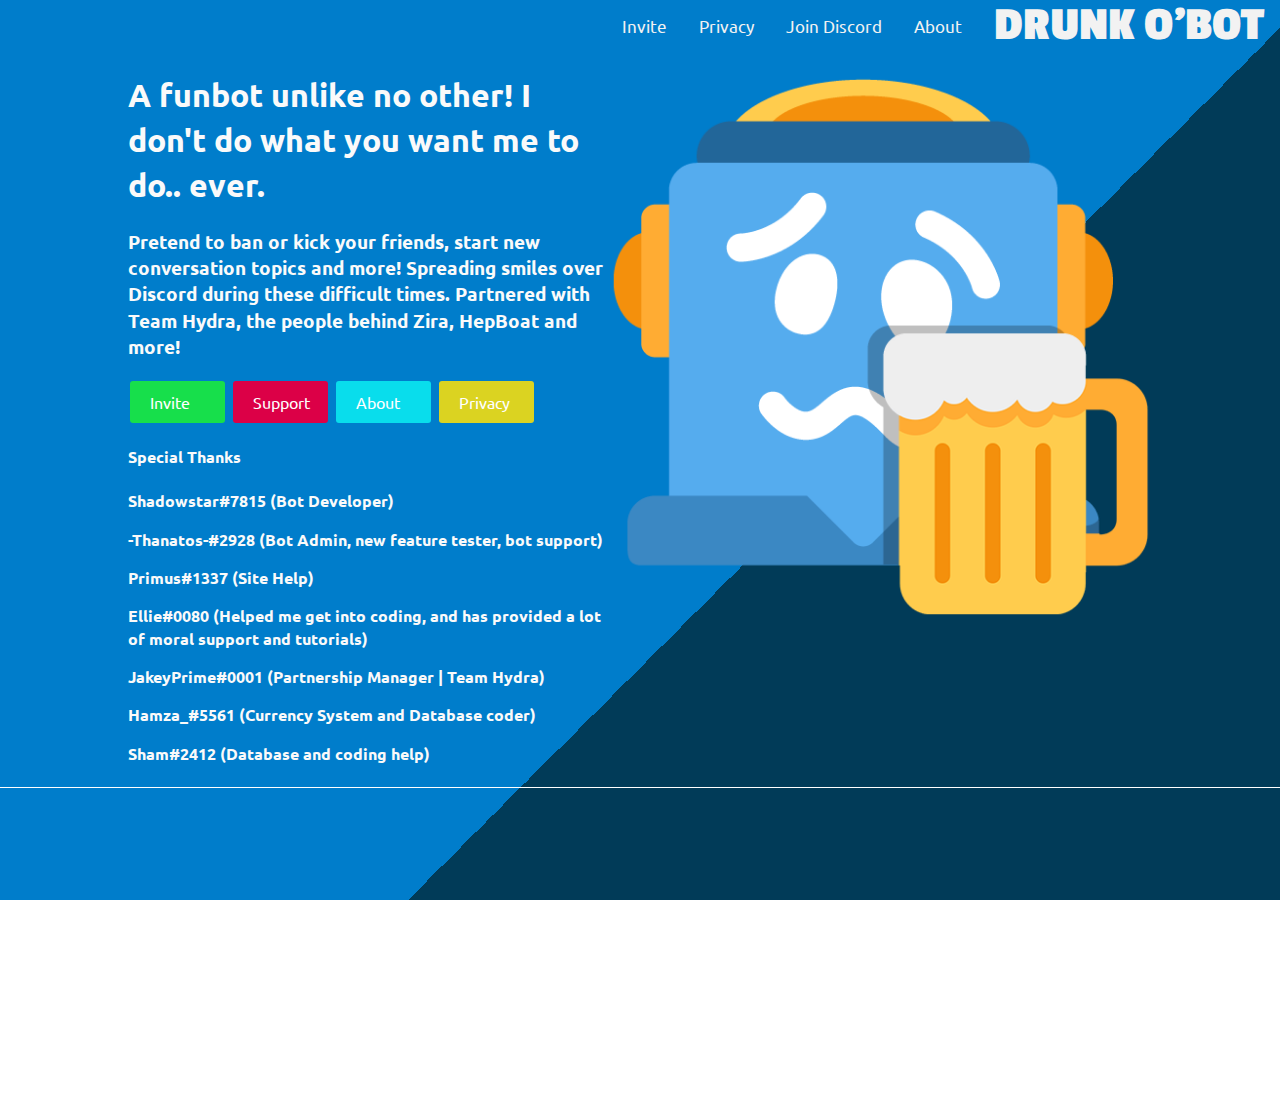
==== index.html @ 7171457c "Update index.html" ====
<!doctype html>
<html class="no-js" lang="">

<head>
    <meta charset="utf-8">
    <meta http-equiv="x-ua-compatible" content="ie=edge">
    <title>Drunk o'Bot | Discord Bot</title>
    <meta name="description" content="A funbot unlike no other! I don't do what you want me to do.. ever."<img src="img/drunk-o-full.png">
    <meta name="viewport" content="width=device-width, initial-scale=1, shrink-to-fit=no">

    <link rel="apple-touch-icon" href="img/drunk-o-full.png">
    <link rel="icon" href="img/favicon.ico">

    <link rel="stylesheet" href="css/main.css">
    <link href="https://fonts.googleapis.com/css?family=Passion+One|Ubuntu" rel="stylesheet">
    <link href="https://stackpath.bootstrapcdn.com/font-awesome/4.7.0/css/font-awesome.min.css" rel="stylesheet" integrity="sha384-wvfXpqpZZVQGK6TAh5PVlGOfQNHSoD2xbE+QkPxCAFlNEevoEH3Sl0sibVcOQVnN" crossorigin="anonymous">
    
    
    <meta name="theme-color" content="#63BAA4">
    <meta name="twitter:card" content="summary_large_image">
    <meta name="twitter:image:src" content="https://www.drunkobot.com/img/drunk-o-full.png">
    <meta property="og:title" content="Drunk o'Bot | Discord Bot"/>
    <meta property="og:site_name" content="Drunk o'Bot"/>
    <meta property="og:url" content="https://www.drunkobot.com"/>
    <meta property="og:description" content="A funbot unlike no other! I don't do what you want me to do.. ever."/>
    <meta property="og:image" content="https://www.drunkobot.com/img/drunk-o-full.png"/>
</head>

<body>
<!--[if lte IE 9]>
<p class="browserupgrade">You are using an <strong>outdated</strong> browser. Please <a href="https://browsehappy.com/">upgrade
    your browser</a> to improve your experience and security.</p>
<![endif]-->

<div class="topnav" id="navbar">
    <a href="#" class="home">Drunk o'Bot</a>
    <a href="about/index.html" class="anim">About</a>
    <a href="support/index.html" class="anim" target="_blank">Join Discord</a>
    <a href="privacy/index.html" class="anim">Privacy</a>
    <a href="invite/index.html" class="anim" target="_blank">Invite</a>
    <a href="javascript:void(0);" class="icon" onclick="toggleNavigation()">
        <i>≡</i>
    </a>
</div>
<div id="content">
    <div class="floating">
        <img width="548.55px" src="img/drunk-o-full.png">
    </div>
    <h1>A funbot unlike no other! I don't do what you want me to do.. ever.</h1>
	
    <h3>Pretend to ban or kick your friends, start new conversation topics and more! Spreading smiles over Discord during these difficult times. Partnered with Team Hydra, the people behind Zira, HepBoat and more!</h3>
        <a class="button button-green" href="invite/index.html" target="_blank">   Invite </a>
        <a class="button button-red" href="support/index.html" target="_blank">  Support</a>
        <a class="button button-blue" href="about/index.html">    About</a>
        <a class="button button-yellow" href="privacy/index.html">  Privacy</a>
	<h4>Special Thanks<h4>          
          <p>Shadowstar#7815 (Bot Developer)</p>
          <p>-Thanatos-#2928 (Bot Admin, new feature tester, bot support)</p>
          <p>Primus#1337 (Site Help)</p>
	  <p>Ellie#0080 (Helped me get into coding, and has provided a lot of moral support and tutorials)</p>
	  <p>JakeyPrime#0001 (Partnership Manager | Team Hydra)</p>
	  <p>Hamza_#5561 (Currency System and Database coder)</p>
	  <p>Sham#2412 (Database and coding help)</p>
    </div>
    <hr>
<center><iframe width="560" height="315" src="https://www.youtube.com/embed/XGQfbBYz1pg" title="YouTube video player" frameborder="0" allow="accelerometer; autoplay; clipboard-write; encrypted-media; gyroscope; picture-in-picture" allowfullscreen></iframe></center>
</div>
<script src="js/main.js"></script>
<script src="https://mc7hlk9gl20c.statuspage.io/embed/script.js"></script>
</body>
</html>
---- css/main.css ----
/*
 * What follows is the result of much research on cross-browser styling.
 * Credit left inline and big thanks to Nicolas Gallagher, Jonathan Neal,
 * Kroc Camen, and the H5BP dev community and team. 
 */

/* ==========================================================================
   Base styles: opinionated defaults
   ========================================================================== */

html {
    color: #222;
    font-size: 1em;
    line-height: 1.4;
}

/*
 * Remove text-shadow in selection highlight:
 * https://twitter.com/miketaylr/status/12228805301
 *
 * Vendor-prefixed and regular ::selection selectors cannot be combined:
 * https://stackoverflow.com/a/16982510/7133471
 *
 * Customize the background color to match your design.
 */

::selection {
    background: #b3d4fc;
    text-shadow: none;
}

/*
 * A better looking default horizontal rule
 */

hr {
    display: block;
    height: 1px;
    border: 0;
    border-top: 1px solid #ccc;
    margin: 1em 0;
    padding: 0;
}

/*
 * Remove the gap between audio, canvas, iframes,
 * images, videos and the bottom of their containers:
 * https://github.com/h5bp/html5-boilerplate/issues/440
 */

audio,
canvas,
iframe,
img,
svg,
video {
    vertical-align: middle;
}

/*
 * Remove default fieldset styles.
 */

fieldset {
    border: 0;
    margin: 0;
    padding: 0;
}

/*
 * Allow only vertical resizing of textareas.
 */

textarea {
    resize: vertical;
}

/* ==========================================================================
   Browser Upgrade Prompt
   ========================================================================== */

.browserupgrade {
    margin: 0.2em 0;
    background: #ccc;
    color: #000;
    padding: 0.2em 0;
}

/* ==========================================================================
   Author's custom styles
   ========================================================================== */

body {
    background: #007dcb; /* Old browsers */
    background: -moz-linear-gradient(-45deg, #007dcb 0%, #007dcb 60%, #013b58 60%, #013b58 100%); /* FF3.6-15 */
    background: -webkit-linear-gradient(-45deg, #007dcb 0%, #007dcb 60%, #013b58 60%, #013b58 100%); /* Chrome10-25,Safari5.1-6 */
    background: linear-gradient(135deg, #007dcb 0%, #007dcb 60%, #013b58 60%, #013b58 100%); /* W3C, IE10+, FF16+, Chrome26+, Opera12+, Safari7+ */
    filter: progid:DXImageTransform.Microsoft.gradient(startColorstr='#007dcb', endColorstr='#013b58', GradientType=1); /* IE6-9 fallback on horizontal gradient */
    background-size: cover;
    background-attachment: fixed;
    background-position: center;
    background-repeat: no-repeat;
    color: #fafafa;
    margin: auto;
    font-family: 'Ubuntu', sans-serif;
}

@media only screen and (min-width: 1024px) {
    #content {
        width: 1024px;
        margin: auto;
    }
}

@media only screen and (max-width: 1024px) {
    #content {
        margin: auto;
    }
}

.icon i {
    font-size: inherit;
}

.topnav {
    overflow: hidden;
}

.topnav a {
    float: right;
    display: block;
    color: #f2f2f2;
    text-align: center;
    padding: 14px 16px;
    text-decoration: none;
    position: relative;
    font-size: 17px;
}

.topnav .anim:before {
    content: "";
    position: absolute;
    width: 100%;
    height: 2px;
    bottom: 0;
    left: 0;
    background-color: #fafafa;
    visibility: hidden;
    -webkit-transform: scaleX(0);
    transform: scaleX(0);
    -webkit-transition: all 0.15s ease-in-out 0s;
    transition: all 0.15s ease-in-out 0s;
}

.topnav .anim:hover:before {
    visibility: visible;
    -webkit-transform: scaleX(1);
    transform: scaleX(1);
    width: 100%;
}

.home {
    color: white;
    font-weight: bold;
    font-size: 48px !important;
    line-height: 23px;
    font-family: 'Passion One', cursive;
    text-transform: uppercase;
    transition: ease-in-out 0.15s;
}

.home:hover {
    color: #63BAA4;
}

.topnav .icon {
    display: none;
    font-size: 32px;
    line-height: 23px;
}

.button {
    background-color: #c8c23a;
    color: white;
    padding: 10px 20px 10px 20px;
    text-decoration: none;
    margin: 2px;
    display: inline-block;
    font-size: 16px;
    border-radius: 3px;
    transition: ease-in-out 0.15s;
    width: 55px;
}

hr {
    border-color: white;
}

.button-red {
    background-color: #dc0047;
}

.button-yellow {
    background-color: #dbd321;
}

.button-blue {
    background-color: #09ddec;
}

.button-green {
    background-color: #17df4b;
}

.button-blurple {
    background-color: #7289DA;
}

.button:hover {
    filter: brightness(120%);
}

.floating {
    float: right;
    animation: float 4s ease-in-out infinite;
}

.floating img {
    width: 548.55px;
}

@media screen and (max-width: 621px) {
    .floating {
        display: none;
    }
}

@media screen and (max-width: 740px) {
    .button {
        width: 100px;
    }
}

@media screen and (max-width: 620px) {
    .button {
        width: 200px;
    }
}

@media screen and (max-width: 510px) {
    .button {
        width: 300px;
    }
}

@media screen and (max-width: 370px) {
    .button {
        width: 260px;
    }
}

@media screen and (max-width: 300px) {
    .button {
        width: 200px;
    }
}

@keyframes float {
    0% {
        transform: translatey(0px);
    }
    50% {
        transform: translatey(-10px);
    }
    100% {
        transform: translatey(0px);
    }
}

@media screen and (max-width: 600px) {
    .topnav a:not(:first-child) {
        display: none;
    }

    .topnav a.icon {
        float: left;
        display: block;
    }

    .home {
        transition: none
    }
}

@media screen and (max-width: 600px) {
    .topnav.responsive {
        position: relative;
    }

    .topnav.responsive .icon {
        position: absolute;
        left: 0;
        top: 0;
        font-size: 32px;
        line-height: 23px;
    }

    .topnav.responsive a {
        float: none;
        display: block;
        text-align: right;
        background-color: #013b58;
    }
}

.overlay {
    position: absolute;
    top: 0;
    bottom: 0;
    left: 0;
    right: 0;
    background: rgba(0, 0, 0, 0.7);
    transition: opacity 500ms;
    visibility: hidden;
    opacity: 0;
}

.overlay:target {
    visibility: visible;
    opacity: 1;
}

.popup {
    margin: 70px auto;
    padding: 10px;
    background: #2c2f33;
    border-radius: 5px;
    max-width: 540px;
    position: relative;
    transition: all 0.15s ease-in-out;
}

.popup h2 {
    margin-top: 0;
    color: #ffffff;
    font-family: Tahoma, Arial, sans-serif;
}

.popup .close {
    position: absolute;
    top: 1px;
    right: 10px;
    transition: all 200ms;
    font-size: 30px;
    font-weight: bold;
    text-decoration: none;
    color: #99aab5;
}

.popup .close:hover {
    color: #dc0047;
}

.popup .content {
    overflow: auto;
    color: #ffffff;
}

@media screen and (max-width: 575px) {
    #vote .popup {
        width: 250px;
    }
    #donate .popup {
        width: 75vw;
    }
}

.cards {
    display: grid;
    grid-template-columns: repeat(auto-fill, 260px);
    grid-gap: 19px;
}

.card {
    background-color: #999999;
    border-radius: 4px;
    width: 240px;
    text-align: center;
    padding: 10px;
}

.article-img {
    width: 200px;
    padding-top: 10px;
}

.article-btn {
    width: 180px;
}

.feature-table {
    border-spacing: 0;
    width: 100%;
    border: 1px solid #999999;
}

.feature-table th {
    text-align: center;
    padding: 8px;
}
.feature-table td {
    text-align: center;
    padding: 8px;
}

.feature-table th:first-child {
    text-align: left;
}
.feature-table td:first-child {
    text-align: left;
}

.feature-table tr:nth-child(even) {
    background-color: #999999
}

.fa-check {
    color: #0d832c;
}

.fa-remove {
    color: #dc0047;
}

form input {
	display: inline-block;
}


/* ==========================================================================
   Helper classes
   ========================================================================== */

/*
 * Hide visually and from screen readers
 */

.hidden {
    display: none !important;
}

/*
 * Hide only visually, but have it available for screen readers:
 * https://snook.ca/archives/html_and_css/hiding-content-for-accessibility
 *
 * 1. For long content, line feeds are not interpreted as spaces and small width
 *    causes content to wrap 1 word per line:
 *    https://medium.com/@jessebeach/beware-smushed-off-screen-accessible-text-5952a4c2cbfe
 */

.visuallyhidden {
    border: 0;
    clip: rect(0 0 0 0);
    height: 1px;
    margin: -1px;
    overflow: hidden;
    padding: 0;
    position: absolute;
    width: 1px;
    white-space: nowrap; /* 1 */
}

/*
 * Extends the .visuallyhidden class to allow the element
 * to be focusable when navigated to via the keyboard:
 * https://www.drupal.org/node/897638
 */

.visuallyhidden.focusable:active,
.visuallyhidden.focusable:focus {
    clip: auto;
    height: auto;
    margin: 0;
    overflow: visible;
    position: static;
    width: auto;
    white-space: inherit;
}

/*
 * Hide visually and from screen readers, but maintain layout
 */

.invisible {
    visibility: hidden;
}

/*
 * Clearfix: contain floats
 *
 * For modern browsers
 * 1. The space content is one way to avoid an Opera bug when the
 *    `contenteditable` attribute is included anywhere else in the document.
 *    Otherwise it causes space to appear at the top and bottom of elements
 *    that receive the `clearfix` class.
 * 2. The use of `table` rather than `block` is only necessary if using
 *    `:before` to contain the top-margins of child elements.
 */

.clearfix:before,
.clearfix:after {
    content: " "; /* 1 */
    display: table; /* 2 */
}

.clearfix:after {
    clear: both;
}

/* ==========================================================================
   EXAMPLE Media Queries for Responsive Design.
   These examples override the primary ('mobile first') styles.
   Modify as content requires.
   ========================================================================== */

@media only screen and (min-width: 35em) {
    /* Style adjustments for viewports that meet the condition */
}

@media print,
(min-resolution: 1.25dppx),
(min-resolution: 120dpi) {
    /* Style adjustments for high resolution devices */
}

/* ==========================================================================
   Print styles.
   Inlined to avoid the additional HTTP request:
   https://www.phpied.com/delay-loading-your-print-css/
   ========================================================================== */

@media print {
    *,
    *:before,
    *:after {
        background: transparent !important;
        color: #000 !important; /* Black prints faster */
        box-shadow: none !important;
        text-shadow: none !important;
    }

    a,
    a:visited {
        text-decoration: underline;
    }

    a[href]:after {
        content: " (" attr(href) ")";
    }

    abbr[title]:after {
        content: " (" attr(title) ")";
    }

    /*
     * Don't show links that are fragment identifiers,
     * or use the `javascript:` pseudo protocol
     */
    a[href^="#"]:after,
    a[href^="javascript:"]:after {
        content: "";
    }

    pre {
        white-space: pre-wrap !important;
    }

    pre,
    blockquote {
        border: 1px solid #999;
        page-break-inside: avoid;
    }

    /*
     * Printing Tables:
     * http://css-discuss.incutio.com/wiki/Printing_Tables
     */
    thead {
        display: table-header-group;
    }

    tr,
    img {
        page-break-inside: avoid;
    }

    p,
    h2,
    h3 {
        orphans: 3;
        widows: 3;
    }

    h2,
    h3 {
        page-break-after: avoid;
    }
}
.footer-dark {
  padding:50px 0;
  color:#ffffff;
  background-color:#406da2;
}

.footer-dark h3 {
  margin-top:0;
  margin-bottom:12px;
  font-weight:bold;
  font-size:16px;
}

.footer-dark ul {
  padding:0;
  list-style:none;
  line-height:1.6;
  font-size:14px;
  margin-bottom:0;
}

.footer-dark ul a {
  color:inherit;
  text-decoration:none;
  opacity:0.6;
}

.footer-dark ul a:hover {
  opacity:0.8;
}

@media (max-width:767px) {
  .footer-dark .item:not(.social) {
    text-align:center;
    padding-bottom:20px;
  }
}

.footer-dark .item.text {
  margin-bottom:36px;
  text-align:center;
}

@media (max-width:767px) {
  .footer-dark .item.text {
    margin-bottom:0;
  }
}

.footer-dark .item.text p {
  opacity:0.6;
  margin-bottom:0;
  text-align:center;
}

.footer-dark .item.social {
  text-align:center;
}

@media (max-width:991px) {
  .footer-dark .item.social {
    text-align:center;
    margin-top:20px;
  }
}

.footer-dark .item.social > a {
  font-size:20px;
  width:36px;
  height:36px;
  line-height:36px;
  display:inline-block;
  text-align:center;
  border-radius:50%;
  box-shadow:0 0 0 1px rgba(255,255,255,0.4);
  margin:0 8px;
  color:#fff;
  opacity:0.75;
}

.footer-dark .item.social > a:hover {
  opacity:0.9;
}

.footer-dark .copyright {
  text-align:center;
  padding-top:24px;
  opacity:0.3;
  font-size:13px;
  margin-bottom:0;
}

https://epicbootstrap.com/snippets/footer-dark
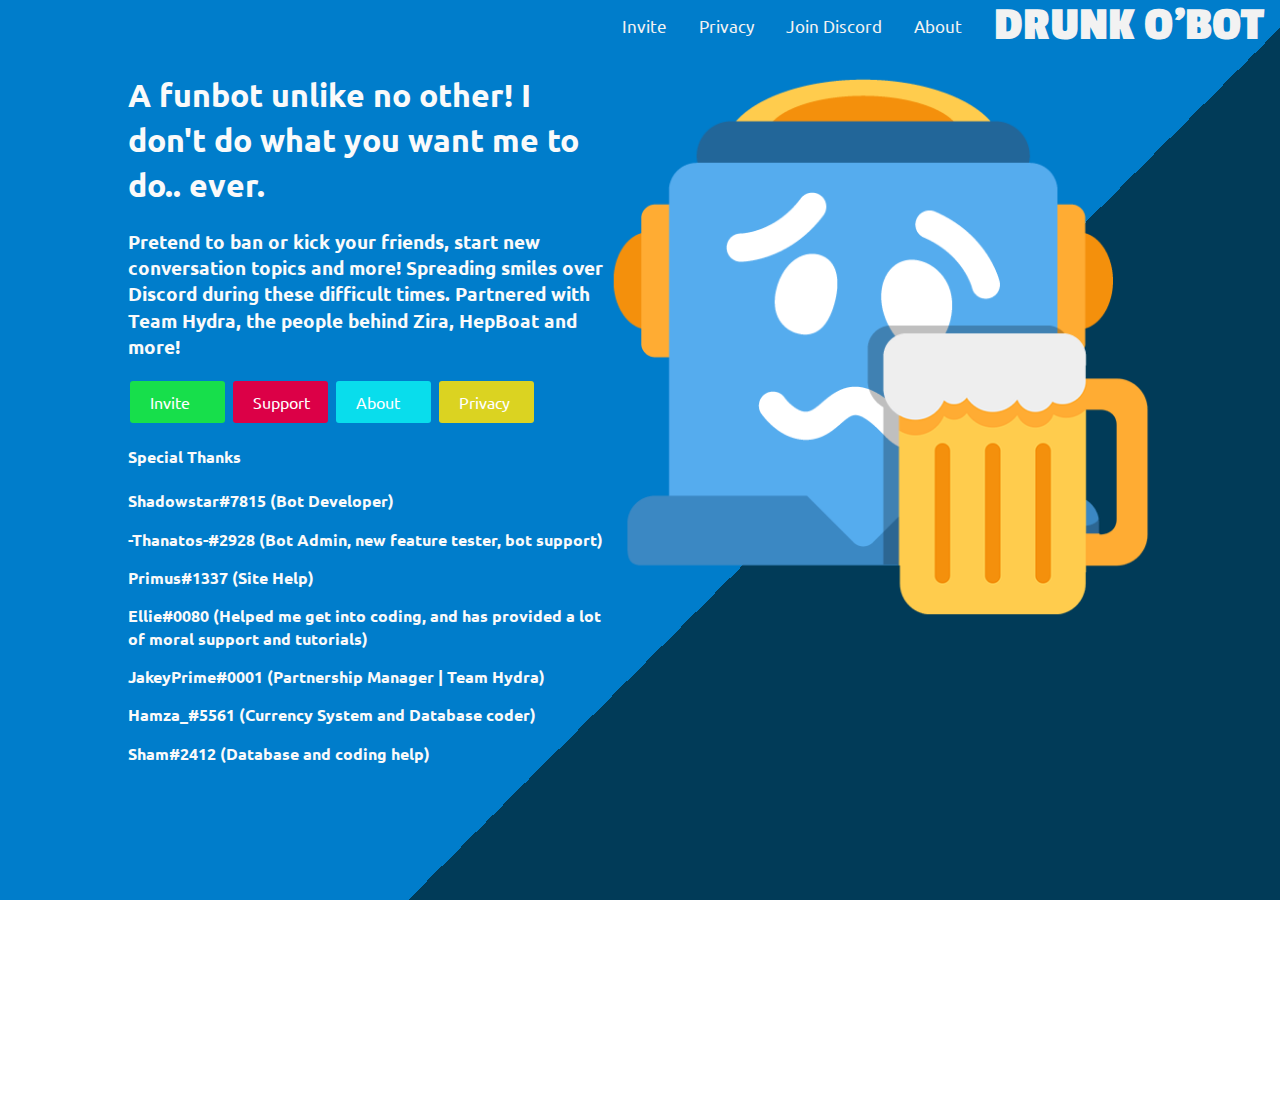
==== commit 2badc1a9: "Update index.html" ====
--- a/index.html
+++ b/index.html
@@ -62,7 +62,6 @@
 	  <p>Hamza_#5561 (Currency System and Database coder)</p>
 	  <p>Sham#2412 (Database and coding help)</p>
     </div>
-    <hr>
 <center><iframe width="560" height="315" src="https://www.youtube.com/embed/XGQfbBYz1pg" title="YouTube video player" frameborder="0" allow="accelerometer; autoplay; clipboard-write; encrypted-media; gyroscope; picture-in-picture" allowfullscreen></iframe></center>
 </div>
 <script src="js/main.js"></script>
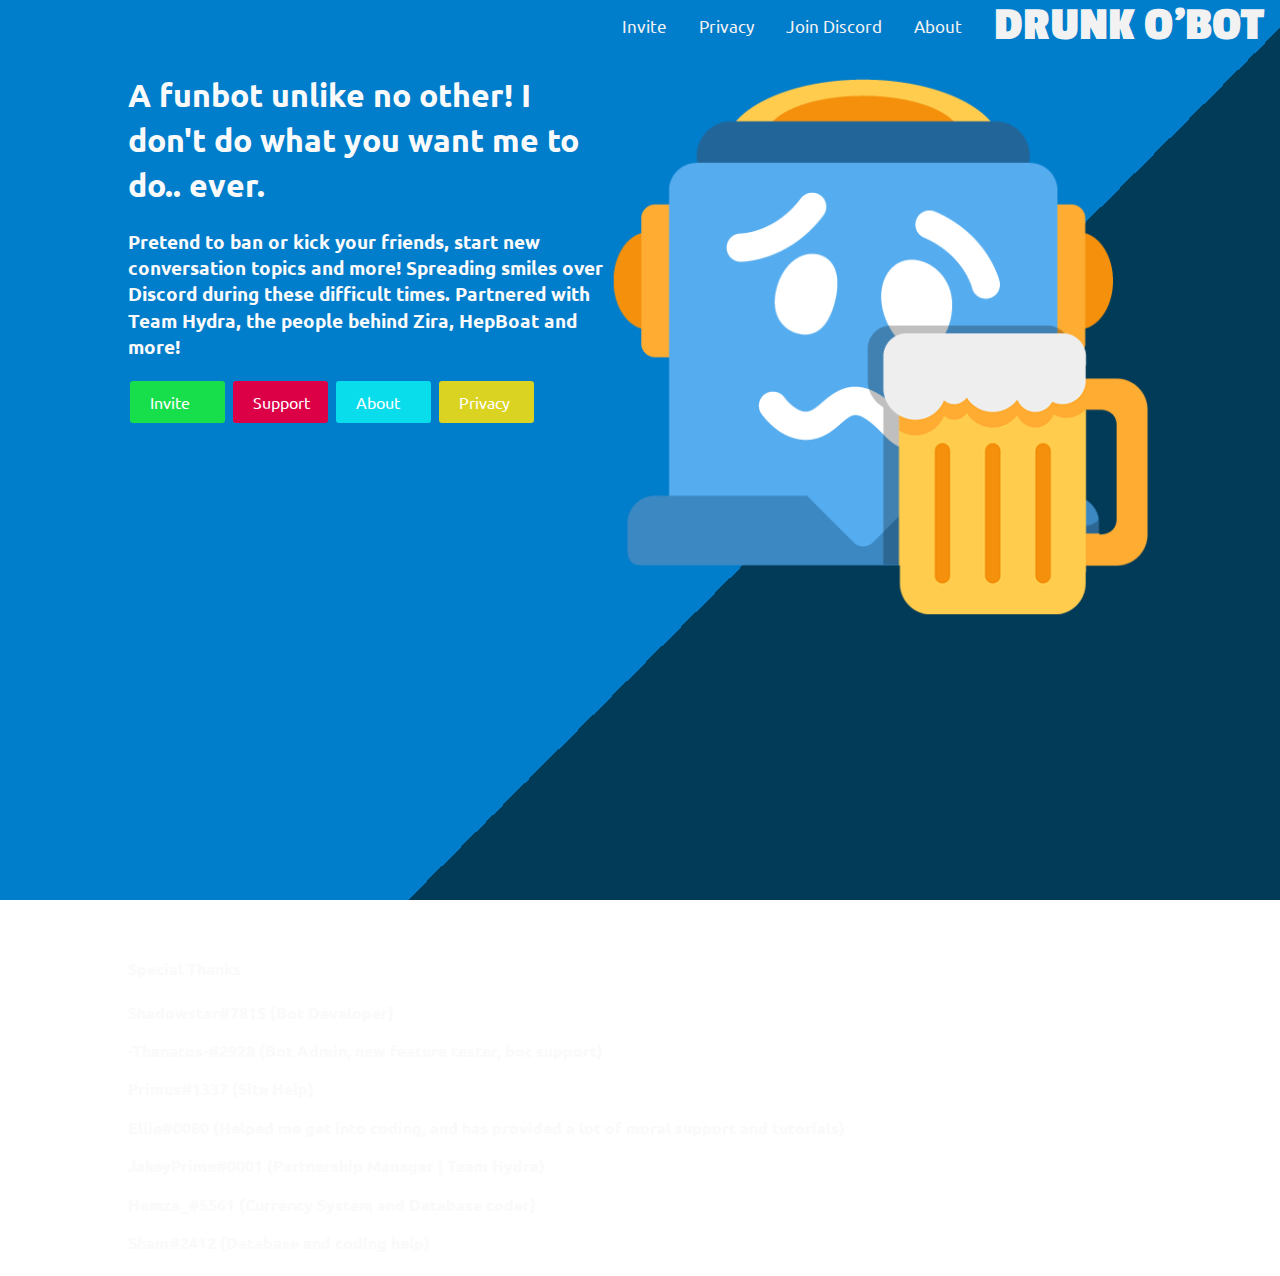
==== commit e4957d6a: "Update index.html" ====
--- a/index.html
+++ b/index.html
@@ -53,6 +53,7 @@
         <a class="button button-red" href="support/index.html" target="_blank">  Support</a>
         <a class="button button-blue" href="about/index.html">    About</a>
         <a class="button button-yellow" href="privacy/index.html">  Privacy</a>
+<center><iframe width="560" height="315" src="https://www.youtube.com/embed/XGQfbBYz1pg" title="YouTube video player" frameborder="0" allow="accelerometer; autoplay; clipboard-write; encrypted-media; gyroscope; picture-in-picture" allowfullscreen></iframe></center>
 	<h4>Special Thanks<h4>          
           <p>Shadowstar#7815 (Bot Developer)</p>
           <p>-Thanatos-#2928 (Bot Admin, new feature tester, bot support)</p>
@@ -62,7 +63,6 @@
 	  <p>Hamza_#5561 (Currency System and Database coder)</p>
 	  <p>Sham#2412 (Database and coding help)</p>
     </div>
-<center><iframe width="560" height="315" src="https://www.youtube.com/embed/XGQfbBYz1pg" title="YouTube video player" frameborder="0" allow="accelerometer; autoplay; clipboard-write; encrypted-media; gyroscope; picture-in-picture" allowfullscreen></iframe></center>
 </div>
 <script src="js/main.js"></script>
 <script src="https://mc7hlk9gl20c.statuspage.io/embed/script.js"></script>
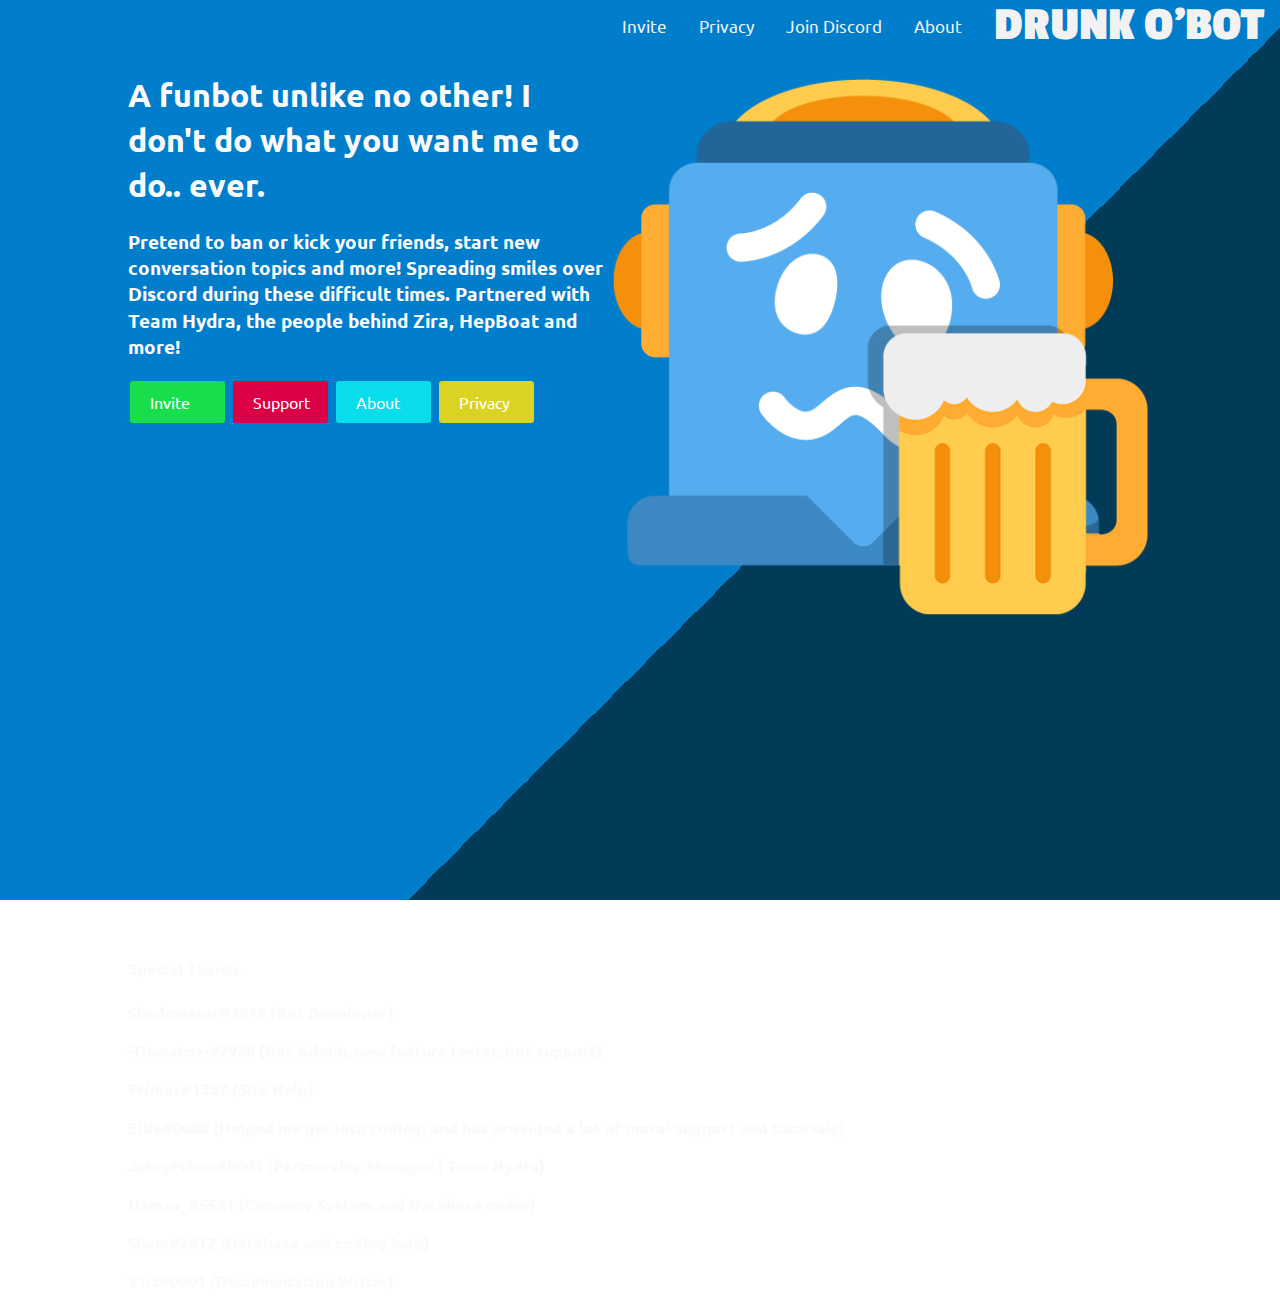
==== commit 2cf06355: "Update index.html" ====
--- a/index.html
+++ b/index.html
@@ -62,6 +62,7 @@
 	  <p>JakeyPrime#0001 (Partnership Manager | Team Hydra)</p>
 	  <p>Hamza_#5561 (Currency System and Database coder)</p>
 	  <p>Sham#2412 (Database and coding help)</p>
+	  <p>Virt#0001 (Documentation Writer)</p>
     </div>
 </div>
 <script src="js/main.js"></script>
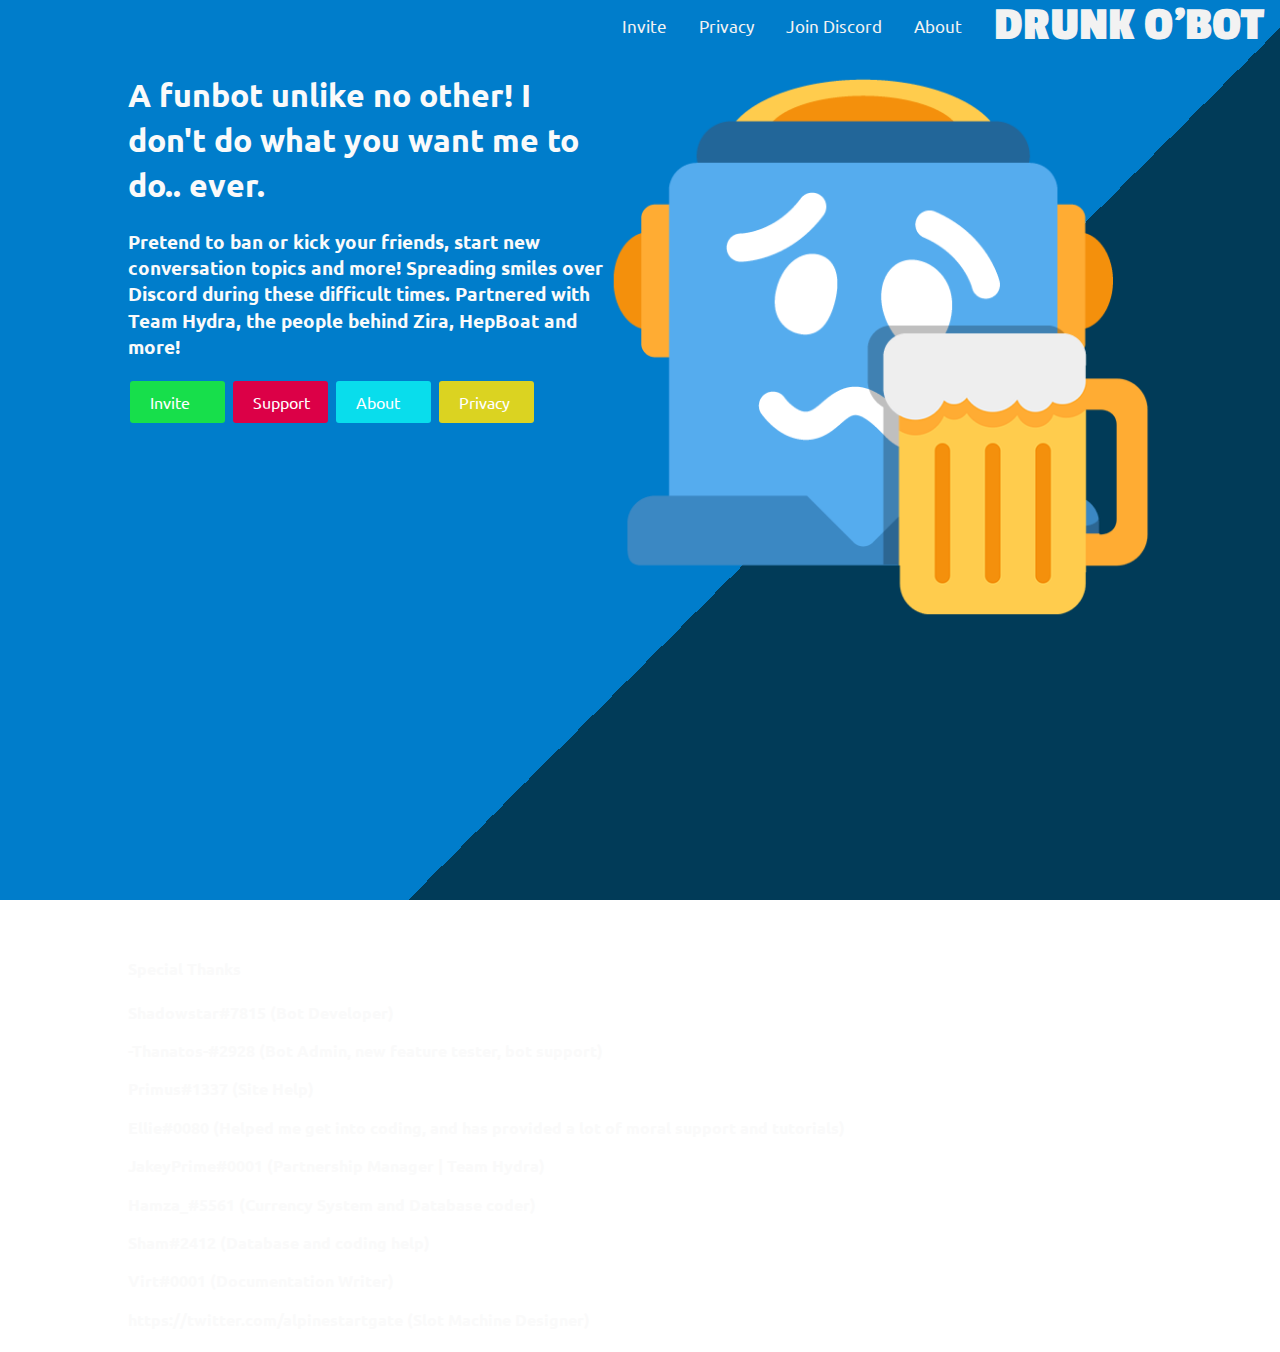
==== commit 1177c555: "Update index.html" ====
--- a/index.html
+++ b/index.html
@@ -63,6 +63,7 @@
 	  <p>Hamza_#5561 (Currency System and Database coder)</p>
 	  <p>Sham#2412 (Database and coding help)</p>
 	  <p>Virt#0001 (Documentation Writer)</p>
+	  <p>https://twitter.com/alpinestartgate (Slot Machine Designer)</p>
     </div>
 </div>
 <script src="js/main.js"></script>
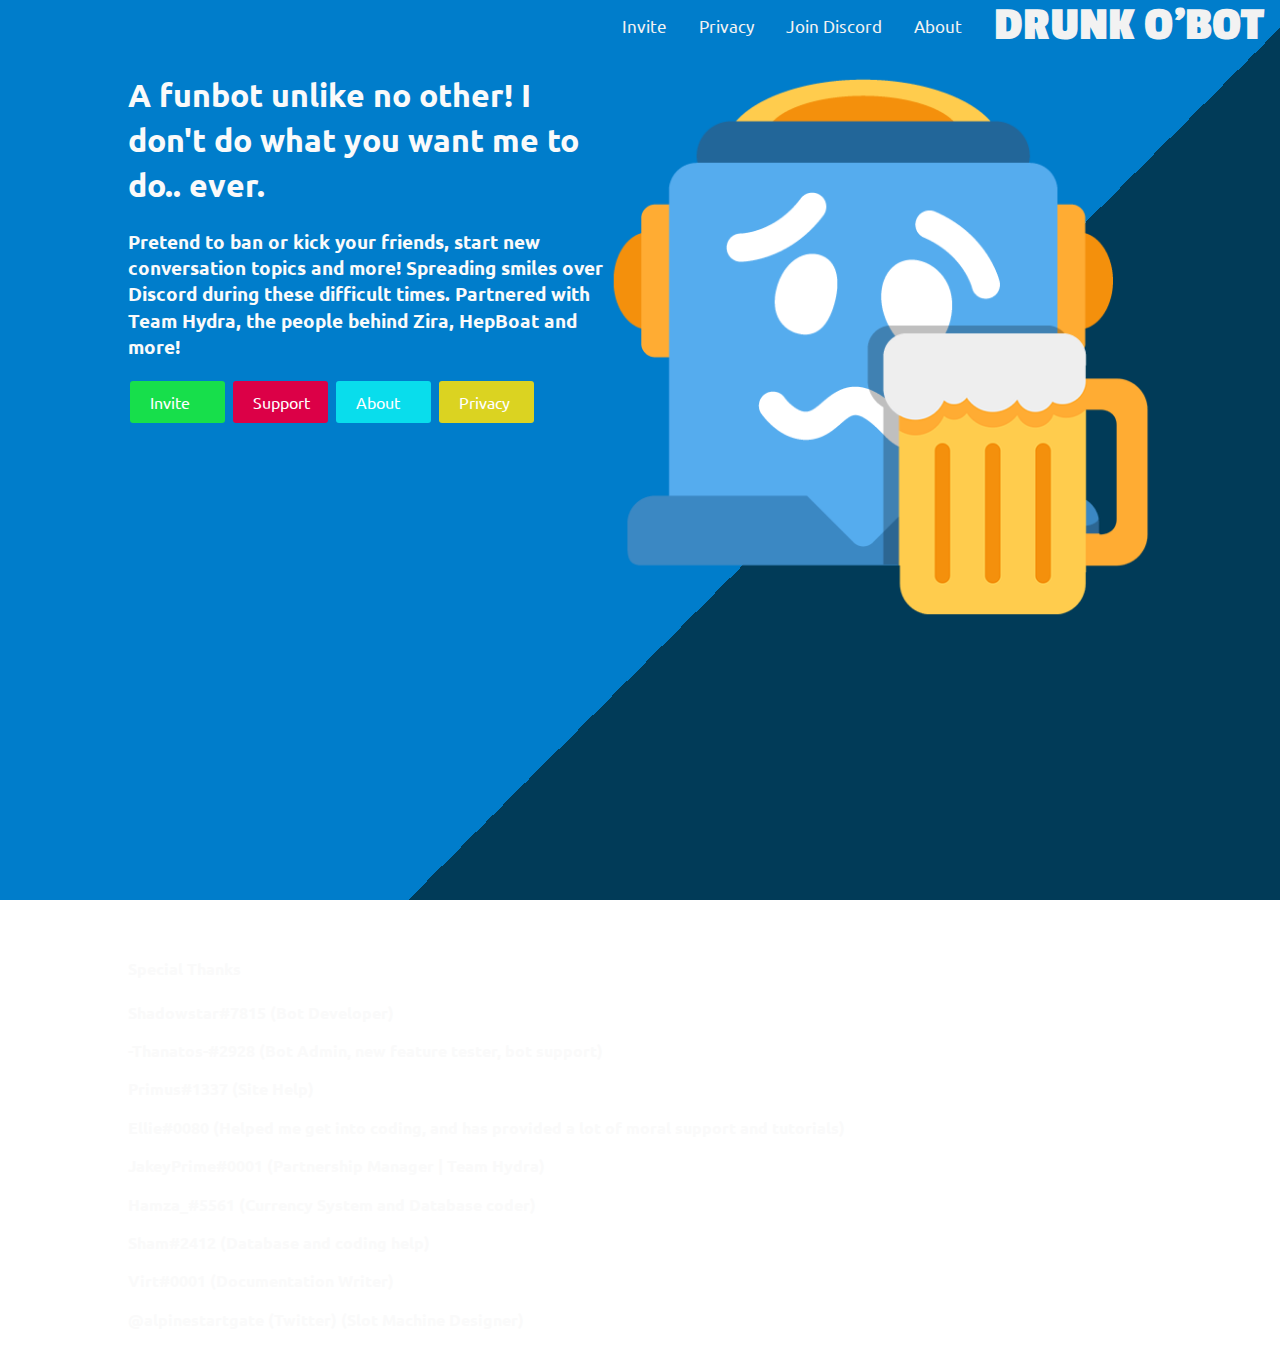
==== commit 1166b1ad: "Update index.html" ====
--- a/index.html
+++ b/index.html
@@ -63,7 +63,7 @@
 	  <p>Hamza_#5561 (Currency System and Database coder)</p>
 	  <p>Sham#2412 (Database and coding help)</p>
 	  <p>Virt#0001 (Documentation Writer)</p>
-	  <p>https://twitter.com/alpinestartgate (Slot Machine Designer)</p>
+	  <p>@alpinestartgate (Twitter) (Slot Machine Designer)</p>
     </div>
 </div>
 <script src="js/main.js"></script>
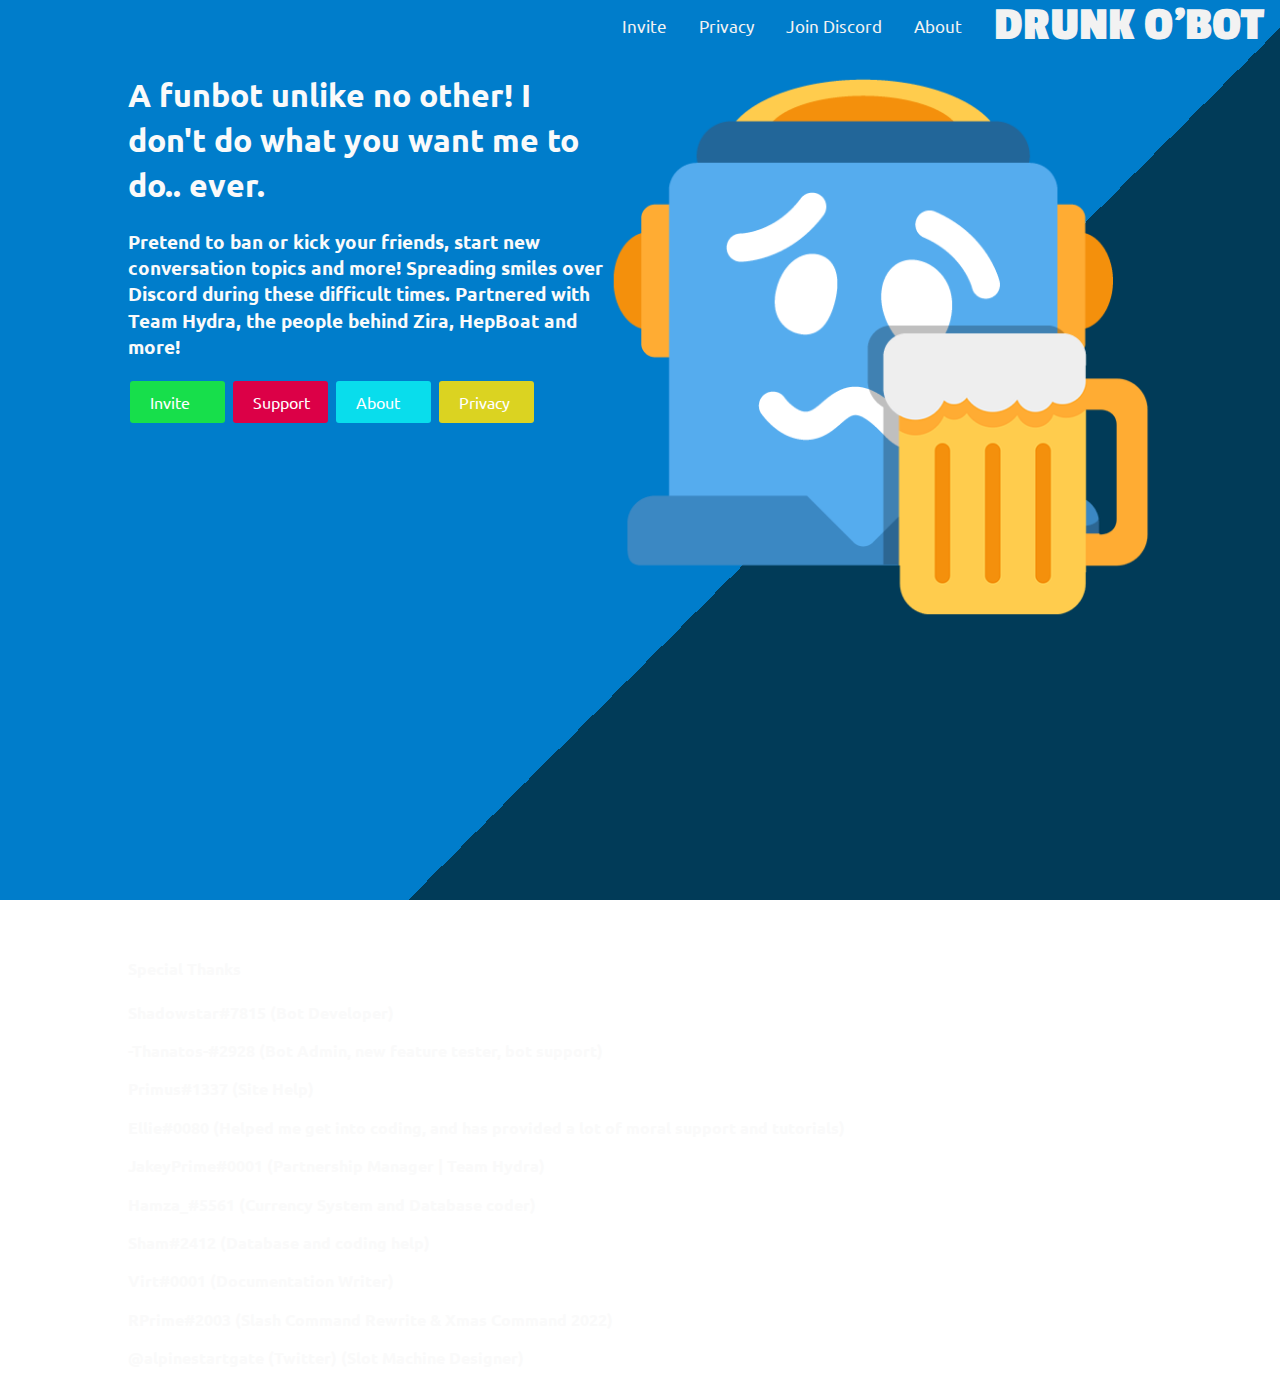
==== commit 9ea28dcf: "Update index.html" ====
--- a/index.html
+++ b/index.html
@@ -63,6 +63,7 @@
 	  <p>Hamza_#5561 (Currency System and Database coder)</p>
 	  <p>Sham#2412 (Database and coding help)</p>
 	  <p>Virt#0001 (Documentation Writer)</p>
+	  <p>RPrime#2003 (Slash Command Rewrite & Xmas Command 2022)</p>
 	  <p>@alpinestartgate (Twitter) (Slot Machine Designer)</p>
     </div>
 </div>
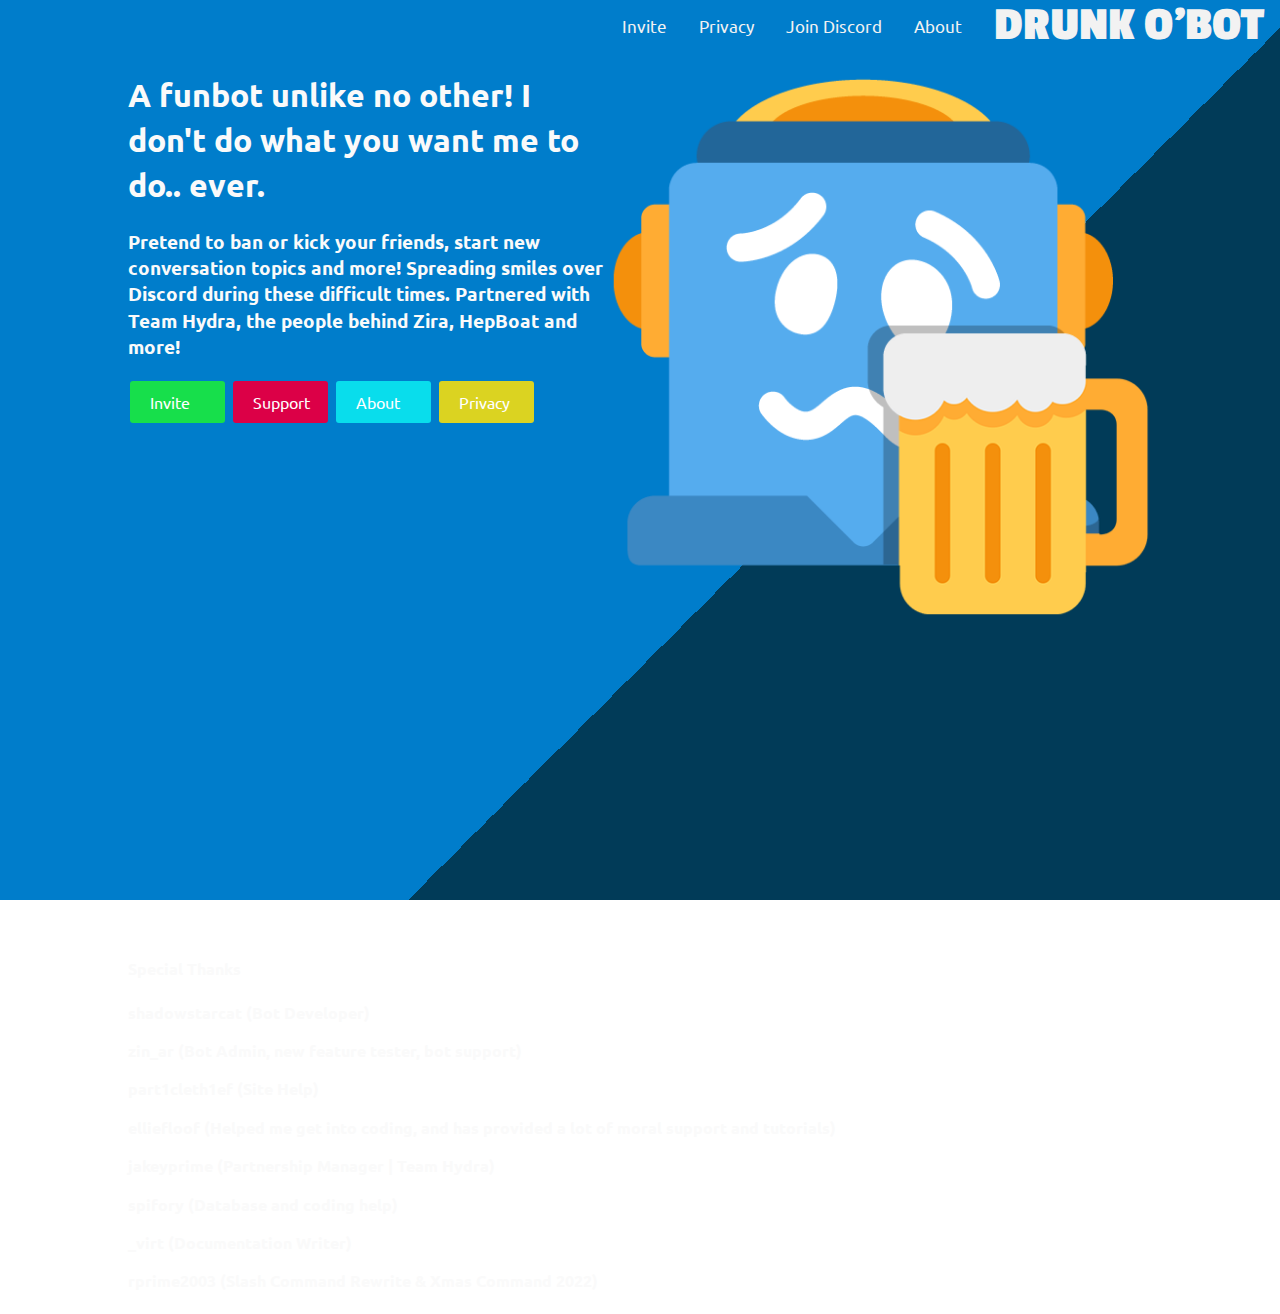
==== commit 9abfef47: "Update index.html" ====
--- a/index.html
+++ b/index.html
@@ -55,16 +55,14 @@
         <a class="button button-yellow" href="privacy/index.html">  Privacy</a>
 <center><iframe width="560" height="315" src="https://www.youtube.com/embed/XGQfbBYz1pg" title="YouTube video player" frameborder="0" allow="accelerometer; autoplay; clipboard-write; encrypted-media; gyroscope; picture-in-picture" allowfullscreen></iframe></center>
 	<h4>Special Thanks<h4>          
-          <p>Shadowstar#7815 (Bot Developer)</p>
-          <p>-Thanatos-#2928 (Bot Admin, new feature tester, bot support)</p>
-          <p>Primus#1337 (Site Help)</p>
-	  <p>Ellie#0080 (Helped me get into coding, and has provided a lot of moral support and tutorials)</p>
-	  <p>JakeyPrime#0001 (Partnership Manager | Team Hydra)</p>
-	  <p>Hamza_#5561 (Currency System and Database coder)</p>
-	  <p>Sham#2412 (Database and coding help)</p>
-	  <p>Virt#0001 (Documentation Writer)</p>
-	  <p>RPrime#2003 (Slash Command Rewrite & Xmas Command 2022)</p>
-	  <p>@alpinestartgate (Twitter) (Slot Machine Designer)</p>
+          <p>shadowstarcat (Bot Developer)</p>
+          <p>zin_ar (Bot Admin, new feature tester, bot support)</p>
+          <p>part1cleth1ef (Site Help)</p>
+	  <p>elliefloof (Helped me get into coding, and has provided a lot of moral support and tutorials)</p>
+	  <p>jakeyprime (Partnership Manager | Team Hydra)</p>
+	  <p>spifory (Database and coding help)</p>
+	  <p>_virt (Documentation Writer)</p>
+	  <p>rprime2003 (Slash Command Rewrite & Xmas Command 2022)</p>
     </div>
 </div>
 <script src="js/main.js"></script>
